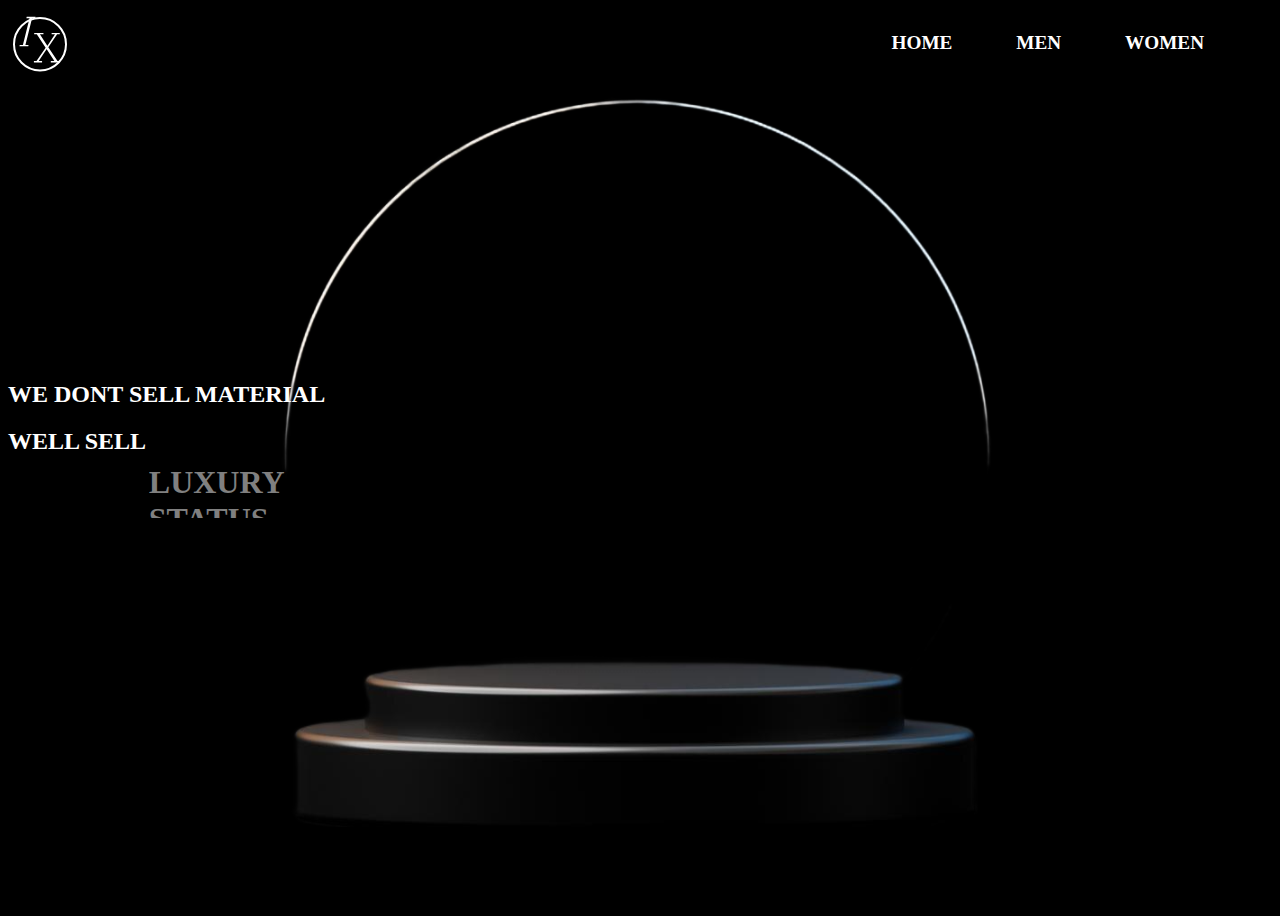
==== men.html @ 35433932 "2 templates done without animation" ====
<!DOCTYPE html>
<html>
    <head>
        <meta name="viewport" content="width:">
        <link rel="stylesheet" href="men.css">
    </head>
    <body>
        <header>
            <figure><img src="images/logo-bl.svg" id="icon1"></figure>
            <nav>
                <a href="home.html" class="sp white">HOME</a>
                <a href="men.html" class="sp white">MEN</a>
                <a href="women.html" class="sp white">WOMEN</a>
            </nav>
        </header>
        <section>
            <div id="yus">
                <h2 class="white" id="text">WE DONT SELL MATERIAL
                </h2>
                <h2 class="white" id="text">WELL SELL </h2>
            <div id="flicker">
                <h2 class="hf">LUXURY</h2>
                <h2 class="hf">STATUS</h2>
            </div>
            </div>
        </section>
    </body>
</html>
---- men.css ----
body{
    width: 100vw;
    height: 100vh;
}

figure{
    display: flex;
    margin: 0%;
}


header{
    display: flex;
    align-items: center;
    width: 100vw;
    justify-content: space-between;
}

.white{
    color: white;
}

a{
    text-decoration: none;
    font-weight: 700;
    font-size: larger;
}


@media screen and (orientation: landscape) {
    body{
        background-image: url('bg/black-podium.svg');
        background-size: 80vh;
        background-repeat: no-repeat;
        background-position: center, center;
        background-color: black;
        overflow: hidden;
    }
    
    nav{
        width: 50vw;
        display: flex;
        position: relative;
        right: 20px;
        justify-content: end;
    }

    #text{
        transform: translateY(500%);
    }

    .sp{
       margin-right: 5vw; 
    }

    #flicker{
        transform: translate(11%, 230%);
        height: 6vh;
        overflow: hidden;
    }

    .hf{
        font-size: xx-large;
        margin: 0%;
        animation: flick 4s infinite;
        color: gray;
    }

    #yus{
        transform: translateY(100%);
    }

      
#icon1{
    width: 50%;
    position: relative;
    top: -5px;
    left: 5px;
    margin: 0%;
    
}

@keyframes flick {
    0%{
        transform: translateY(0%);
    }
    25%{
        transform: translateY(0%);
    }
    50%{
        transform: translateY(-100%);
    }
    75%{
        transform: translateY(-100%);
    }
    100%{
        transform: translateY(0%);
    }
}
}
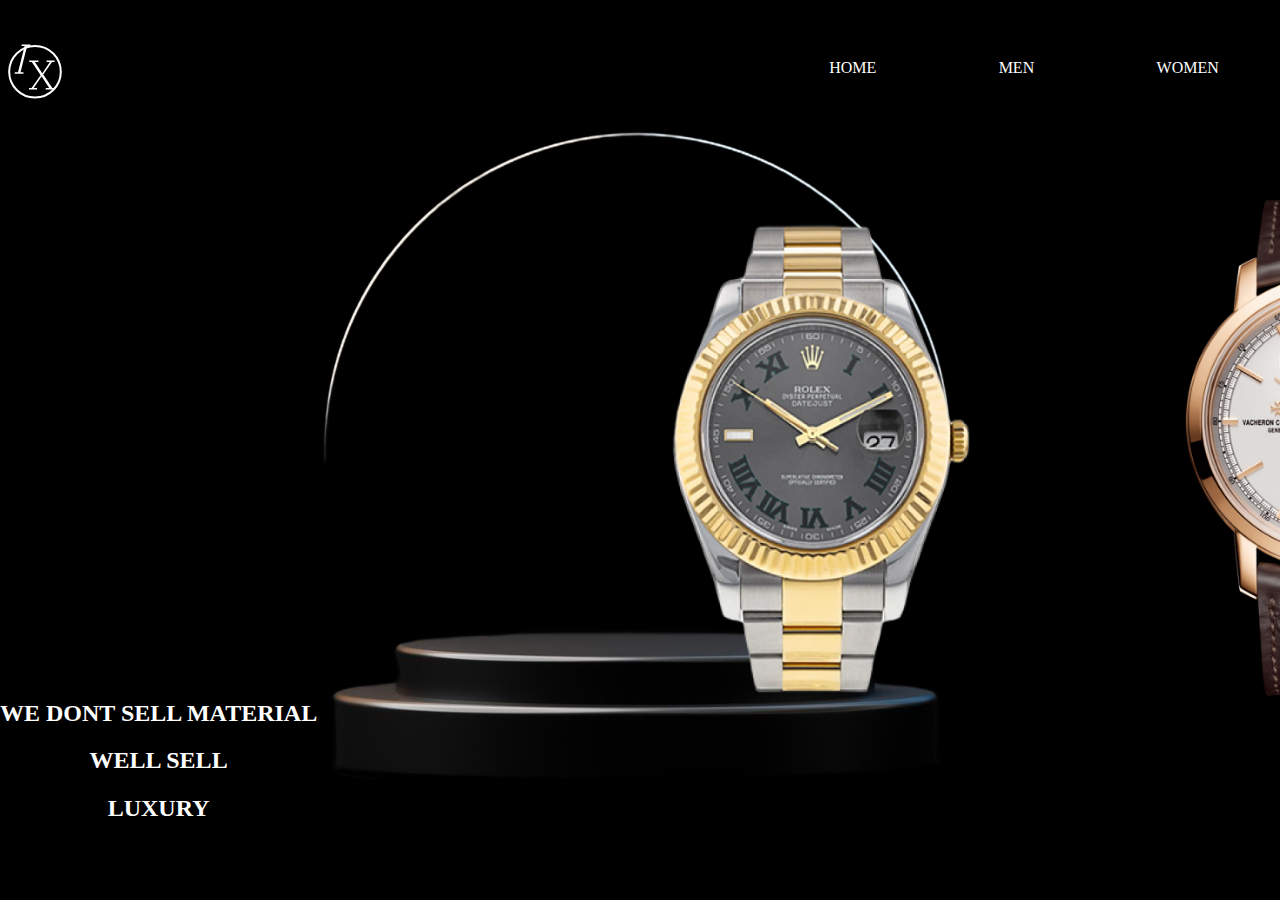
==== commit debf0ac2: "mens carousel complete" ====
--- a/men.html
+++ b/men.html
@@ -1,28 +1,39 @@
 <!DOCTYPE html>
-<html>
+<html lang="en">
     <head>
-        <meta name="viewport" content="width:">
+        <meta name="viewport" content="width:device-width, initial-scale:1.0">
         <link rel="stylesheet" href="men.css">
+        <title>The watch Store</title>
     </head>
     <body>
         <header>
-            <figure><img src="images/logo-bl.svg" id="icon1"></figure>
+            <figure><img src="images/logo-bl.svg" id="icon1" alt=""></figure>
             <nav>
-                <a href="home.html" class="sp white">HOME</a>
+                <a href="index.html" class="sp white">HOME</a>
                 <a href="men.html" class="sp white">MEN</a>
                 <a href="women.html" class="sp white">WOMEN</a>
             </nav>
         </header>
         <section>
             <div id="yus">
-                <h2 class="white" id="text">WE DONT SELL MATERIAL
-                </h2>
-                <h2 class="white" id="text">WELL SELL </h2>
-            <div id="flicker">
-                <h2 class="hf">LUXURY</h2>
-                <h2 class="hf">STATUS</h2>
+                <text>
+                    <h2 class="white" id="text">WE DONT SELL MATERIAL
+                    </h2>
+                    <h2 class="white" id="text">WELL SELL </h2>
+                <div id="flicker">
+                    <h2 class="hf">LUXURY</h2>
+                    <h2 class="hf">STATUS</h2>
             </div>
+        </text>
             </div>
+ <main id="carousel">
+    <img class='img' src="products/men/six.png" alt="image">
+    <img class='img' src="/products/men/watches_PNG101421.png" alt="image">
+    <img class='img' src="/products/men/snd.png" alt="">
+    <img class='img' src="/products/men/police.png" alt="">
+    <img class='img' src="/products/men/fth.svg" alt="">
+    <img class='img' src="/products/men/ffth.png" alt="">
+ </main>
         </section>
     </body>
 </html>--- a/men.css
+++ b/men.css
@@ -1,100 +1,119 @@
 body{
-    width: 100vw;
+    color: white;
+    background-color: black;
     height: 100vh;
+    margin: 0px;
+    background-image: url('/bg/black-podium.svg');
+    background-position: center, center;
+    background-size: 50%;
+    background-repeat: no-repeat;
+    overflow: hidden;
 }
 
-figure{
+header{
+    width: 100%;
     display: flex;
-    margin: 0%;
+    justify-content: space-between;
+    align-items: center;
+    height: 15%;
 }
 
-
-header{
-    display: flex;
-    align-items: center;
-    width: 100vw;
-    justify-content: space-between;
+#icon1{
+    width: 70px;
+    margin: 0px;
+    height: 70px;
+    transform: translateX(-40px);
 }
 
-.white{
-    color: white;
+nav{
+    display: flex;
+    justify-content: space-around;
+    width: 40%;
 }
 
 a{
     text-decoration: none;
-    font-weight: 700;
-    font-size: larger;
+    color: white;
 }
 
+section{
+    display: flex;
+    height: 85%;
+}
 
-@media screen and (orientation: landscape) {
-    body{
-        background-image: url('bg/black-podium.svg');
-        background-size: 80vh;
-        background-repeat: no-repeat;
-        background-position: center, center;
-        background-color: black;
-        overflow: hidden;
+#yus{
+    width: 50%;
+    margin: 0%;
+    display: flex;
+    transform: translateY(-10%);
+}
+
+#carousel{
+    width: 50%;
+    display: flex;
+    align-items: center;
+    position: relative;
+    top: -70px;
+    gap: 150px;
+    animation: slider 15s ease-in-out infinite;
+}
+
+text{
+    text-align: center;
+    align-self: flex-end;
+}
+
+.img{
+    display: flex;
+    height: 70%;
+}
+
+#flicker{
+    height: 30px;
+    overflow: hidden;
+}
+
+.hf{
+    transform: translateY(-70%); /*250*/
+}
+
+@keyframes slider {
+    0%{
+        transform: translateX(-20%);
     }
-    
-    nav{
-        width: 50vw;
-        display: flex;
-        position: relative;
-        right: 20px;
-        justify-content: end;
+    10%{
+        transform: translateX(-20%);
+    }
+    16.67%{
+        transform: translateX(-100%);
+    }
+    26.67%{
+        transform: translateX(-100%);
+    }
+    33.34%{
+        transform: translateX(-170%);
+    }
+    43.34%{
+        transform: translateX(-170%);
+    }
+    50.01%{
+        transform: translateX(-240%);
+    }
+    60.01%{
+        transform: translateX(-240%);
+    }
+    66.67%{
+        transform: translateX(-320%);
+    }
+    76.68%{
+        transform: translateX(-320%);
+    }
+    86.68%{
+        transform: translateX(-390%);
+    }
+    93.35%{
+        transform: translateX(-390%);
     }
 
-    #text{
-        transform: translateY(500%);
-    }
 
-    .sp{
-       margin-right: 5vw; 
-    }
-
-    #flicker{
-        transform: translate(11%, 230%);
-        height: 6vh;
-        overflow: hidden;
-    }
-
-    .hf{
-        font-size: xx-large;
-        margin: 0%;
-        animation: flick 4s infinite;
-        color: gray;
-    }
-
-    #yus{
-        transform: translateY(100%);
-    }
-
-      
-#icon1{
-    width: 50%;
-    position: relative;
-    top: -5px;
-    left: 5px;
-    margin: 0%;
-    
-}
-
-@keyframes flick {
-    0%{
-        transform: translateY(0%);
-    }
-    25%{
-        transform: translateY(0%);
-    }
-    50%{
-        transform: translateY(-100%);
-    }
-    75%{
-        transform: translateY(-100%);
-    }
-    100%{
-        transform: translateY(0%);
-    }
-}
 }